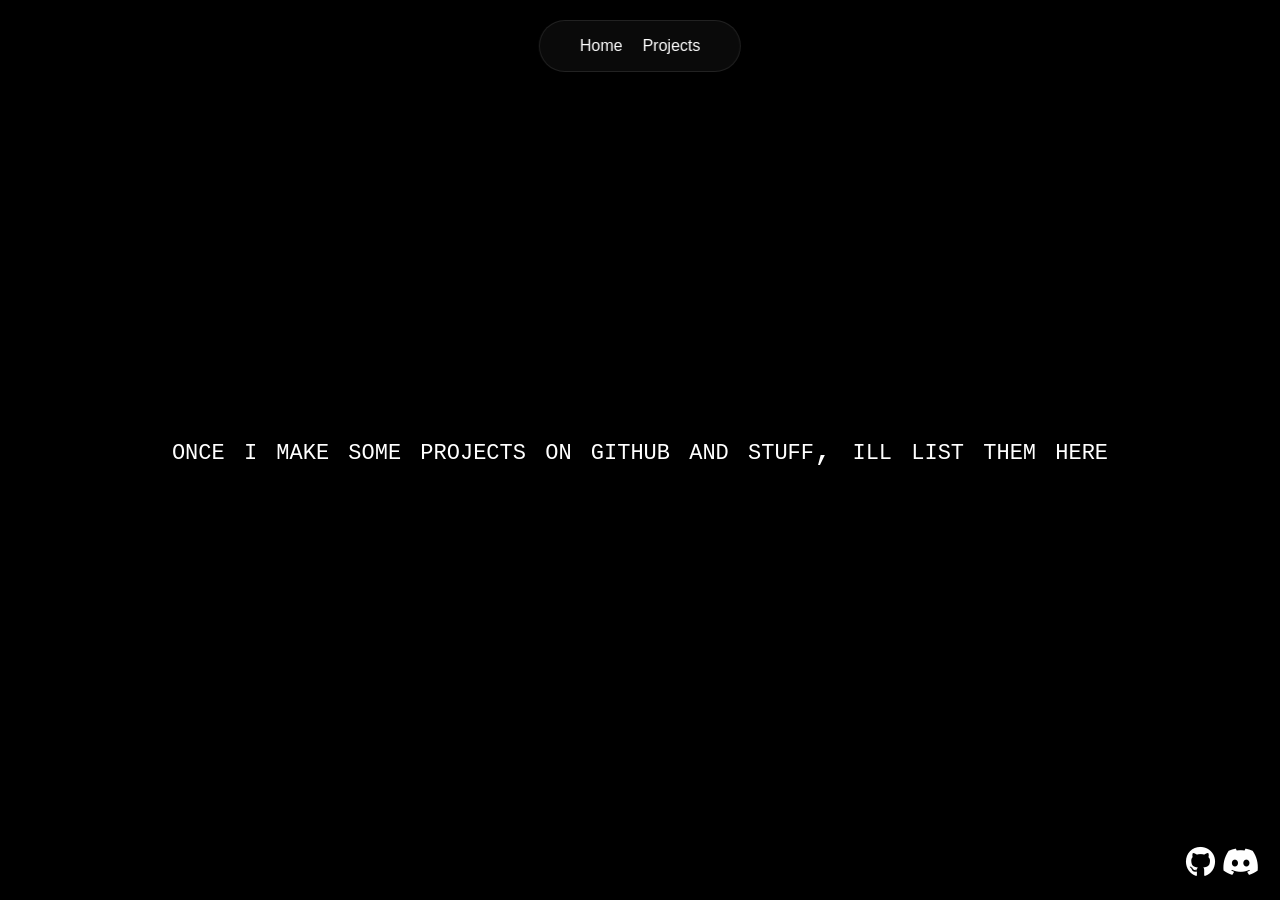
==== projects.html @ 8b533bd2 "forgot to add the github icon to the projects page, its now added" ====
<!DOCTYPE html>
<html lang="en">

<head>
    <meta charset="UTF-8">
    <meta name="viewport" content="width=device-width, initial-scale=1.0">
    <title>Document</title>

    <link rel="stylesheet" href="assets/style.css" />
    <link rel="stylesheet" href="https://cdnjs.cloudflare.com/ajax/libs/font-awesome/6.5.1/css/all.min.css" />

    <script src="assets/discord-widget.js"></script>
    <script src="assets/main.js"></script>
    <script src="assets/config.js"></script>
</head>

<body>
    <div id="navbar"></div>

    <div class="homecontainer">
        <div class="hometitle">once i make some projects on github and stuff, ill list them here</div>
    </div>

    <div class="discordlink">
        <a href="" target="_blank" id="discord-link">
            <i class="fab fa-discord"></i>
        </a>
    </div>

    <div class="githublink">
        <a href="" target="_blank" id="github-link">
            <i class="fa-brands fa-github"></i>
        </a>
    </div>
</body>

</html>
---- assets/style.css ----
body,
html {
  margin: 0;
  padding: 0;
  width: 100%;
  height: 100%;
  overflow: hidden;
  background-color: black;
  color: white;
}

.navbar {
  background: rgba(17, 17, 17, 0.6);
  backdrop-filter: blur(12px);
  -webkit-backdrop-filter: blur(12px);
  border: 1px solid rgba(255, 255, 255, 0.1);

  border-bottom: 1px solid #222;
  border-radius: 32px;
  box-shadow: 0 4px 20px rgba(0, 0, 0, 0.15);
  width: fit-content;
  position: fixed;
  top: 20px;
  left: 50%;
  transform: translateX(-50%);
  z-index: 100000000;
}

.navbar-links {
  display: flex;
  align-items: center;
  height: 50px;
  padding: 0 40px;
  gap: 20px;
}

.navbar-links a {
  color: white;
  text-decoration: none;
  font-size: 16px;
  transition: color 0.3s ease;
  font-family: Verdana, Geneva, Tahoma, sans-serif;
}

.navbar-links a:hover {
  color: #ccc;
}

.homecontainer {
  font-variant: small-caps;
  font-family: "Courier New", Courier, monospace;
  display: flex;
  flex-direction: column;
  justify-content: center;
  align-items: center;
  height: 100vh;
  text-align: center;
}

.hometitle {
  font-size: xx-large;
  margin: 0;
}

.discordlink {
  position: fixed;
  right: 20px;
  bottom: 20px;
  margin: 0;
  z-index: 100;
  display: inline-block;
}

.discordlink a {
  color: white;
  text-decoration: none;
  font-size: 30px;
  display: inline-block;
}

.discordlink a i {
  display: inline-block;
  transition: transform 0.3s ease;
}

.discordlink a:hover i {
  transform: translateY(-5px);
}

.githublink {
  position: fixed;
  right: 65px;
  bottom: 20px;
  margin: 0;
  z-index: 100;
  display: inline-block;
}

.githublink a {
  color: white;
  text-decoration: none;
  font-size: 30px;
  display: inline-block;
}

.githublink a i {
  display: inline-block;
  transition: transform 0.3s ease;
}

.githublink a:hover i {
  transform: translateY(-5px);
}
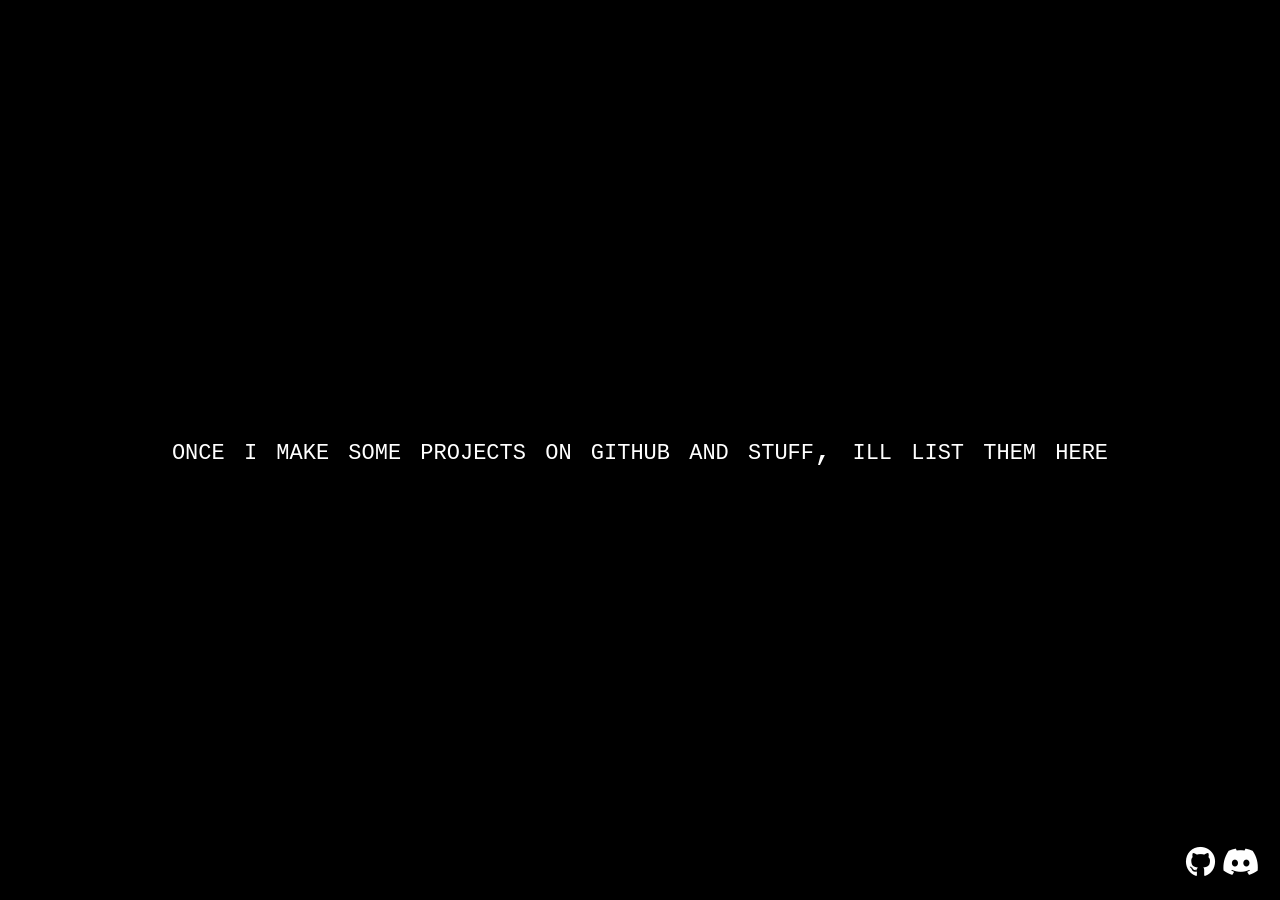
==== commit 94e73655: "updated code for the widgets to work on my project page" ====
--- a/projects.html
+++ b/projects.html
@@ -4,12 +4,12 @@
 <head>
     <meta charset="UTF-8">
     <meta name="viewport" content="width=device-width, initial-scale=1.0">
-    <title>Document</title>
+    <title>mixe.lol | projects</title>
 
     <link rel="stylesheet" href="assets/style.css" />
     <link rel="stylesheet" href="https://cdnjs.cloudflare.com/ajax/libs/font-awesome/6.5.1/css/all.min.css" />
 
-    <script src="assets/discord-widget.js"></script>
+    <script src="assets/widgets.js"></script>
     <script src="assets/main.js"></script>
     <script src="assets/config.js"></script>
 </head>
@@ -21,8 +21,8 @@
         <div class="hometitle">once i make some projects on github and stuff, ill list them here</div>
     </div>
 
-    <div class="discordlink">
-        <a href="" target="_blank" id="discord-link">
+    <div class="discord">
+        <a href="" target="_blank" id="discordd">
             <i class="fab fa-discord"></i>
         </a>
     </div>
--- a/assets/style.css
+++ b/assets/style.css
@@ -62,7 +62,7 @@
   margin: 0;
 }
 
-.discordlink {
+.discord {
   position: fixed;
   right: 20px;
   bottom: 20px;
@@ -71,19 +71,19 @@
   display: inline-block;
 }
 
-.discordlink a {
+.discord a {
   color: white;
   text-decoration: none;
   font-size: 30px;
   display: inline-block;
 }
 
-.discordlink a i {
+.discord a i {
   display: inline-block;
   transition: transform 0.3s ease;
 }
 
-.discordlink a:hover i {
+.discord a:hover i {
   transform: translateY(-5px);
 }
 
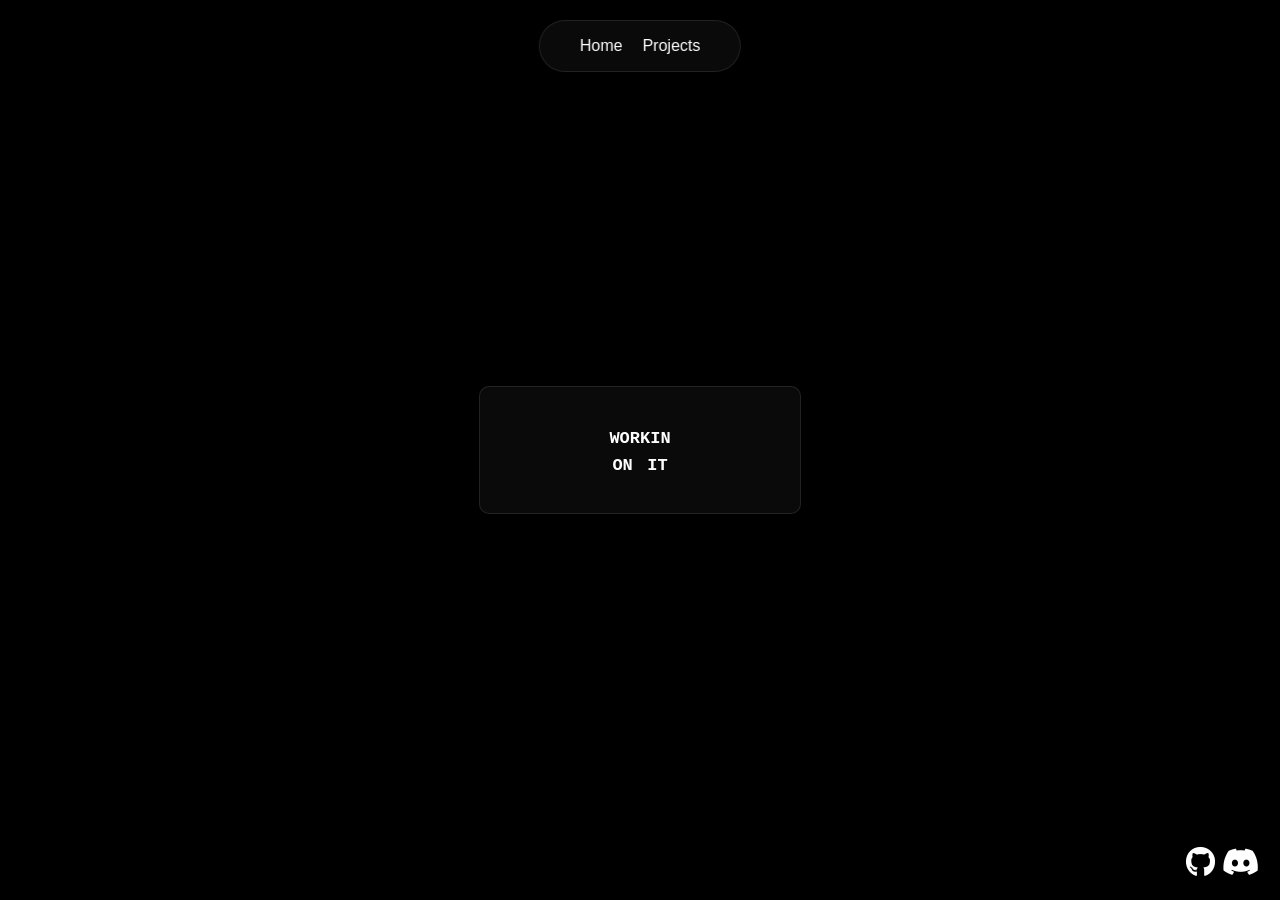
==== commit 18681a43: "updated projects page and index" ====
--- a/projects.html
+++ b/projects.html
@@ -18,9 +18,14 @@
     <div id="navbar"></div>
 
     <div class="homecontainer">
-        <div class="hometitle">once i make some projects on github and stuff, ill list them here</div>
+        <div class="projects-grid">
+            <div class="project">
+                <div class="project-desc">
+                    <h2>workin on it</h2>
+                </div>
+            </div>
+        </div>
     </div>
-
     <div class="discord">
         <a href="" target="_blank" id="discordd">
             <i class="fab fa-discord"></i>
--- a/assets/style.css
+++ b/assets/style.css
@@ -4,7 +4,6 @@
   padding: 0;
   width: 100%;
   height: 100%;
-  overflow: hidden;
   background-color: black;
   color: white;
 }
@@ -49,17 +48,55 @@
 .homecontainer {
   font-variant: small-caps;
   font-family: "Courier New", Courier, monospace;
+  min-height: 100vh;
   display: flex;
   flex-direction: column;
+  align-items: center;
+  text-align: center;
+}
+
+.projects-grid {
+  display: flex;
+  flex-wrap: wrap;
+  justify-content: center;
+  gap: 1.5rem;
+  max-width: 700px;
+  margin: auto;
+  padding: 1.5rem;
+}
+
+.project {
+  background: rgba(17, 17, 17, 0.6);
+  backdrop-filter: blur(12px);
+  -webkit-backdrop-filter: blur(12px);
+  border: 1px solid rgba(255, 255, 255, 0.1);
+  border-radius: 10px;
+  padding: 1rem 10rem;
+  flex: 0 1 calc(50% - 1.5rem);
+  min-width: 250px;
+  box-sizing: border-box;
+}
+
+.project-desc {
+  display: flex;
+  flex-wrap: wrap;
+  justify-content: center;
+  max-width: 600px;
+}
+
+.hometitle-wrapper {
+  display: flex;
   justify-content: center;
   align-items: center;
-  height: 100vh;
-  text-align: center;
+  min-height: 100vh;
 }
 
 .hometitle {
   font-size: xx-large;
   margin: 0;
+  font-variant: small-caps;
+  font-family: "Courier New", Courier, monospace;
+  text-align: center;
 }
 
 .discord {
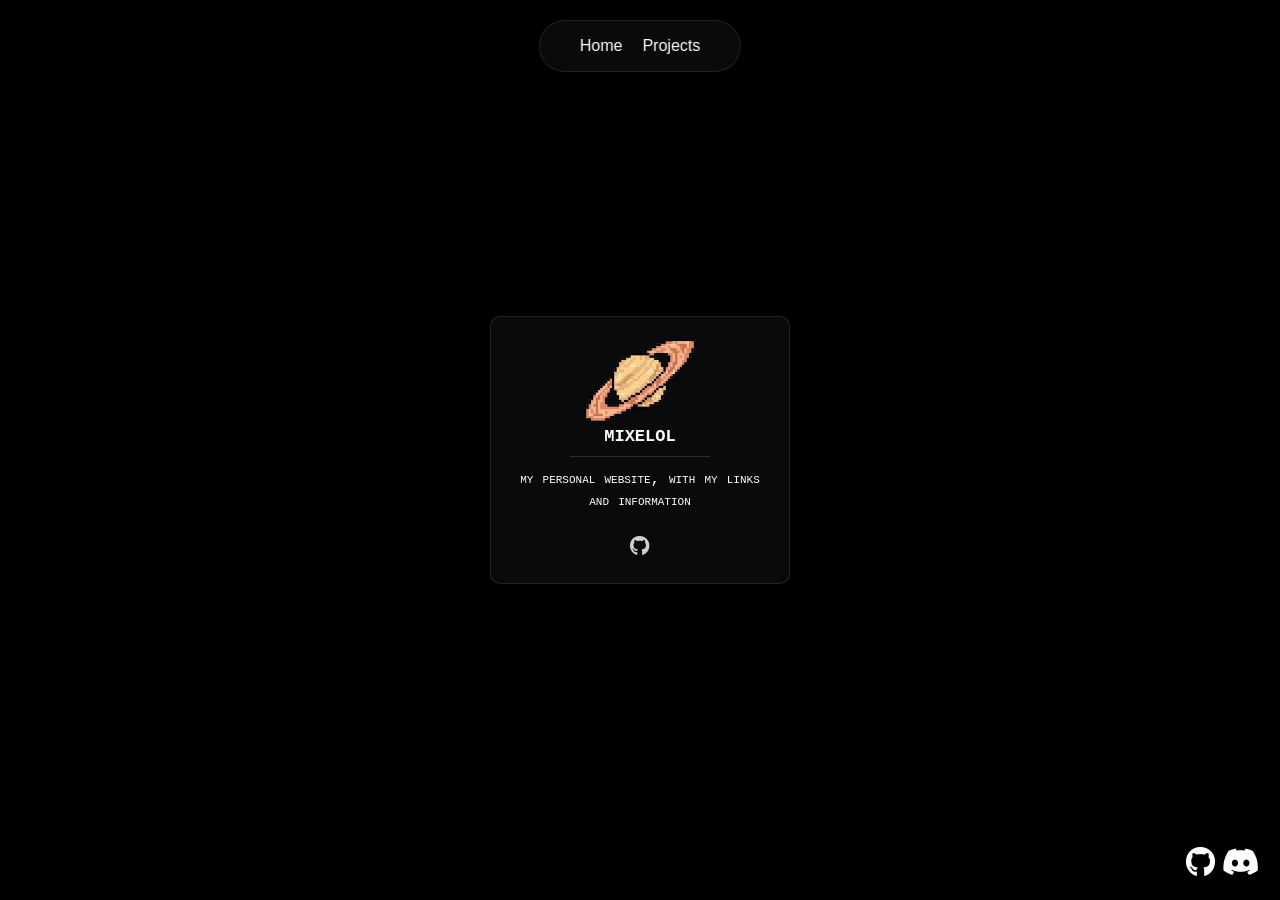
==== commit 01c80d0b: "updated projects page" ====
--- a/projects.html
+++ b/projects.html
@@ -20,8 +20,19 @@
     <div class="homecontainer">
         <div class="projects-grid">
             <div class="project">
-                <div class="project-desc">
-                    <h2>workin on it</h2>
+                <div class="project-header">
+                    <div class="project-icon">
+                        <img src="assets/images/projects/project1.png" alt="project one" id="project">
+                    </div>
+                    <h2 class="projecttitle">mixelol</h2>
+                </div>
+
+                <p class="project-desc">my personal website, with my links and information</p>
+
+                <div class="project-links">
+                    <a href="https://github.com/mixecpp/mixelol" target="_blank">
+                        <i class="fa-brands fa-github"></i>
+                    </a>
                 </div>
             </div>
         </div>
--- a/assets/style.css
+++ b/assets/style.css
@@ -71,17 +71,73 @@
   -webkit-backdrop-filter: blur(12px);
   border: 1px solid rgba(255, 255, 255, 0.1);
   border-radius: 10px;
-  padding: 1rem 10rem;
+  padding: 1.5rem;
   flex: 0 1 calc(50% - 1.5rem);
-  min-width: 250px;
+  min-width: 300px;
   box-sizing: border-box;
+
+  display: flex;
+  flex-direction: column;
+  align-items: center;
+  gap: 0.75rem;
+  min-height: 180px;
+}
+
+.projecttitle {
+  width: 100%;
+  margin: 0;
+  text-align: center;
+  border-bottom: 1px solid rgba(255, 255, 255, 0.15);
+  padding-bottom: 0.5rem;
+}
+
+.projecttitle h2 {
+  margin: 0;
+  font-size: 1.2rem;
+  letter-spacing: 0.05em;
+}
+
+.project-icon {
+  display: flex;
+  align-items: center;
+  justify-content: center;
+}
+
+img#project {
+  width: 140px;
+  height: 80px;
+  object-fit: cover;
+  display: block;
 }
 
 .project-desc {
-  display: flex;
-  flex-wrap: wrap;
-  justify-content: center;
-  max-width: 600px;
+  margin: 0;
+  font-size: 0.95rem;
+  font-weight: normal;
+  line-height: 1.4;
+  text-align: center;
+}
+
+.project-links {
+  margin-top: auto;
+  padding-top: 0.75rem;
+  width: 100%;
+  display: flex;
+  justify-content: center;
+  gap: 0.75rem;
+}
+
+.project-links a {
+  color: white;
+  text-decoration: none;
+  font-size: 20px;
+  display: inline-block;
+  opacity: 0.8;
+  transition: opacity 0.2s ease;
+}
+
+.project-links a:hover {
+  opacity: 1;
 }
 
 .hometitle-wrapper {
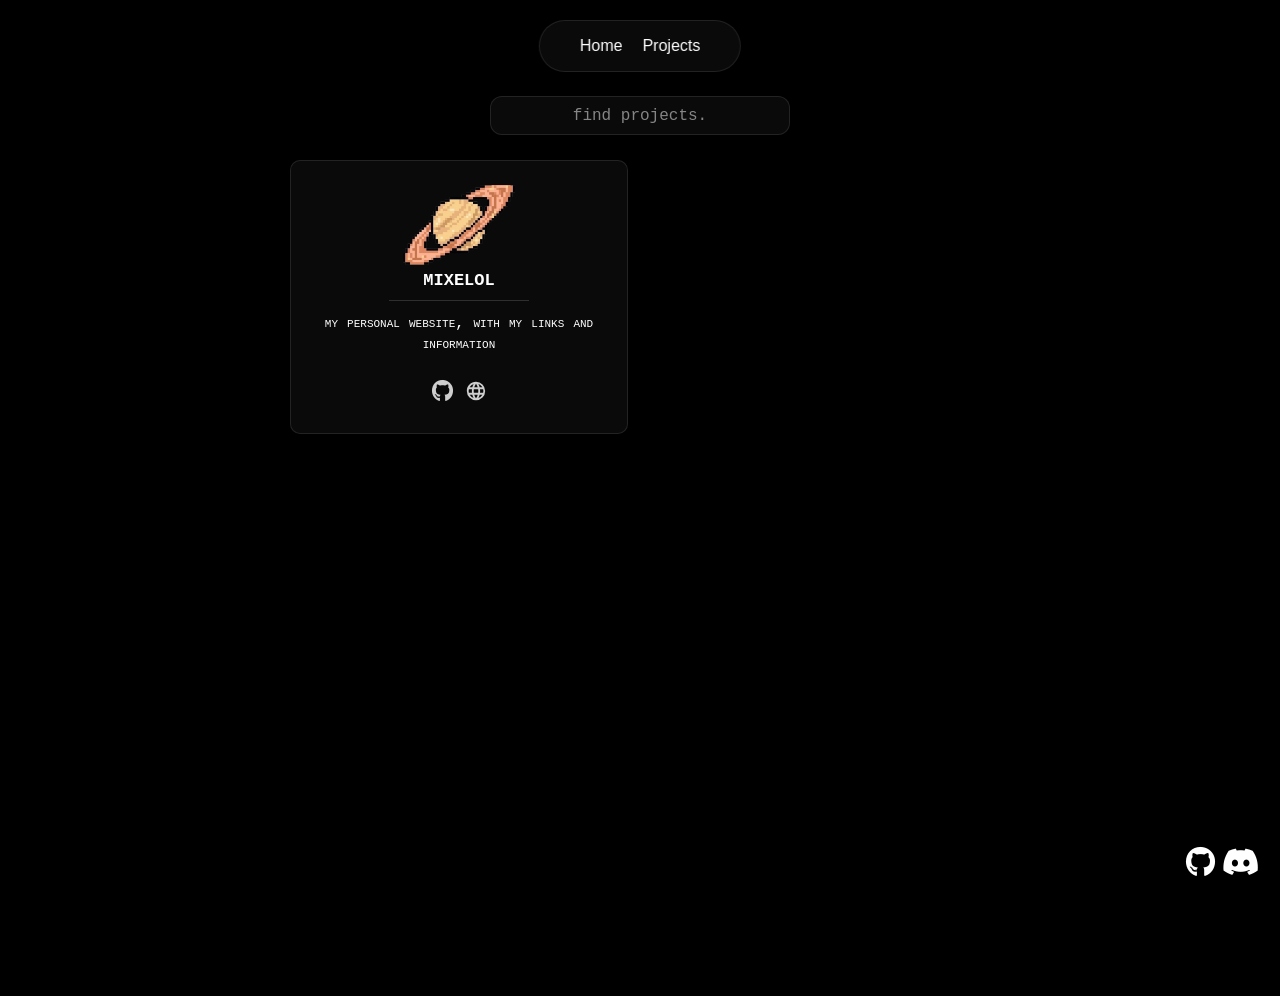
==== commit 15be3bca: "updated projects page added a search bar for projects. and a robots.txt, sitemap.xml and future layo" ====
--- a/projects.html
+++ b/projects.html
@@ -5,19 +5,25 @@
     <meta charset="UTF-8">
     <meta name="viewport" content="width=device-width, initial-scale=1.0">
     <title>mixe.lol | projects</title>
+    <link rel="icon" type="image/png" href="/assets/images/favicon.png">
+    <link rel="stylesheet" href="assets/style.css" />
+    <link rel="stylesheet" href="assets/icons.css">
+    <link rel="stylesheet" href="https://cdnjs.cloudflare.com/ajax/libs/font-awesome/6.5.1/css/all.min.css" />
 
-    <link rel="stylesheet" href="assets/style.css" />
-    <link rel="stylesheet" href="https://cdnjs.cloudflare.com/ajax/libs/font-awesome/6.5.1/css/all.min.css" />
 
     <script src="assets/widgets.js"></script>
     <script src="assets/main.js"></script>
     <script src="assets/config.js"></script>
+
 </head>
 
 <body>
     <div id="navbar"></div>
 
     <div class="homecontainer">
+        <div class="searchbar">
+            <input type="text" id="searchInput" placeholder="find projects.">
+        </div>
         <div class="projects-grid">
             <div class="project">
                 <div class="project-header">
@@ -26,16 +32,23 @@
                     </div>
                     <h2 class="projecttitle">mixelol</h2>
                 </div>
-
                 <p class="project-desc">my personal website, with my links and information</p>
-
                 <div class="project-links">
                     <a href="https://github.com/mixecpp/mixelol" target="_blank">
                         <i class="fa-brands fa-github"></i>
                     </a>
+                    <a href="https://mixe.lol" target="_blank" class="globe-icon">
+                        <svg xmlns="http://www.w3.org/2000/svg" width="22" viewBox="0 0 24 24">
+                            <path class="bog-ux" />
+                        </svg>
+
+                    </a>
+
                 </div>
             </div>
         </div>
+
+
     </div>
     <div class="discord">
         <a href="" target="_blank" id="discordd">
@@ -48,6 +61,33 @@
             <i class="fa-brands fa-github"></i>
         </a>
     </div>
+
+    <script>
+        document.getElementById('searchInput').addEventListener('input', function (e) {
+            const query = e.target.value.trim().toLowerCase();
+            const projects = document.querySelectorAll('.project');
+
+            projects.forEach(project => {
+                const title = project.querySelector('.projecttitle')?.textContent.toLowerCase() || '';
+                const desc = project.querySelector('.project-desc')?.textContent.toLowerCase() || '';
+                const matches = title.includes(query) || desc.includes(query);
+
+                project.style.display = matches ? 'flex' : 'none';
+            });
+        });
+
+        const searchbar = document.querySelector('.searchbar');
+        const scrollThreshold = 10; // px scrolled before it disappears
+
+        window.addEventListener('scroll', () => {
+            if (window.scrollY > scrollThreshold) {
+                searchbar.classList.add('hidden');
+            } else {
+                searchbar.classList.remove('hidden');
+            }
+        });
+    </script>
+</body>
 </body>
 
 </html>
--- a/assets/style.css
+++ b/assets/style.css
@@ -45,6 +45,43 @@
   color: #ccc;
 }
 
+.searchbar {
+  background: rgba(17, 17, 17, 0.6);
+  backdrop-filter: blur(12px);
+  -webkit-backdrop-filter: blur(12px);
+
+  position:absolute;
+  border: 1px solid rgba(255, 255, 255, 0.1);
+  border-radius: 12px;
+  box-shadow: 0 4px 20px rgba(0, 0, 0, 0.15);
+  width: fit-content;
+  top: 10px
+  margin-bottom: 1.5rem;
+  transition: opacity 0.3s ease, transform 0.3s ease;
+}
+
+.searchbar.hidden {
+  opacity: 0;
+  transform: translateY(-20px);
+  pointer-events: none;
+}
+
+.searchbar input {
+  background: transparent;
+  border: none;
+  outline: none;
+  color: white;
+  font-family: "Courier New", Courier, monospace;
+  font-size: 1rem;
+  padding: 0.6rem 1.5rem;
+  width: 250px;
+  text-align: center;
+}
+
+.searchbar input::placeholder {
+  color: rgba(255, 255, 255, 0.5);
+}
+
 .homecontainer {
   font-variant: small-caps;
   font-family: "Courier New", Courier, monospace;
@@ -53,16 +90,18 @@
   flex-direction: column;
   align-items: center;
   text-align: center;
+  padding-top: 6rem;
 }
 
 .projects-grid {
-  display: flex;
-  flex-wrap: wrap;
+  display: grid;
+  grid-template-columns: repeat(2, minmax(300px, 1fr));
   justify-content: center;
   gap: 1.5rem;
   max-width: 700px;
-  margin: auto;
+  margin: 0 auto;
   padding: 1.5rem;
+  padding-top: 4rem;
 }
 
 .project {
@@ -72,8 +111,6 @@
   border: 1px solid rgba(255, 255, 255, 0.1);
   border-radius: 10px;
   padding: 1.5rem;
-  flex: 0 1 calc(50% - 1.5rem);
-  min-width: 300px;
   box-sizing: border-box;
 
   display: flex;
@@ -130,7 +167,7 @@
 .project-links a {
   color: white;
   text-decoration: none;
-  font-size: 20px;
+  font-size: 22px;
   display: inline-block;
   opacity: 0.8;
   transition: opacity 0.2s ease;
@@ -140,7 +177,7 @@
   opacity: 1;
 }
 
-.hometitle-wrapper {
+.home-wrapper {
   display: flex;
   justify-content: center;
   align-items: center;
@@ -204,3 +241,9 @@
 .githublink a:hover i {
   transform: translateY(-5px);
 }
+
+@media (max-width: 650px) {
+  .projects-grid {
+    grid-template-columns: 1fr;
+  }
+}
--- a/assets/icons.css
+++ b/assets/icons.css
@@ -0,0 +1,6 @@
+.bog-ux {
+  fill: currentColor;
+  d: path(
+    "M16.36 14c.08-.66.14-1.32.14-2s-.06-1.34-.14-2h3.38c.16.64.26 1.31.26 2s-.1 1.36-.26 2m-5.15 5.56c.6-1.11 1.06-2.31 1.38-3.56h2.95a8.03 8.03 0 0 1-4.33 3.56M14.34 14H9.66c-.1-.66-.16-1.32-.16-2s.06-1.35.16-2h4.68c.09.65.16 1.32.16 2s-.07 1.34-.16 2M12 19.96c-.83-1.2-1.5-2.53-1.91-3.96h3.82c-.41 1.43-1.08 2.76-1.91 3.96M8 8H5.08A7.92 7.92 0 0 1 9.4 4.44C8.8 5.55 8.35 6.75 8 8m-2.92 8H8c.35 1.25.8 2.45 1.4 3.56A8 8 0 0 1 5.08 16m-.82-2C4.1 13.36 4 12.69 4 12s.1-1.36.26-2h3.38c-.08.66-.14 1.32-.14 2s.06 1.34.14 2M12 4.03c.83 1.2 1.5 2.54 1.91 3.97h-3.82c.41-1.43 1.08-2.77 1.91-3.97M18.92 8h-2.95a15.7 15.7 0 0 0-1.38-3.56c1.84.63 3.37 1.9 4.33 3.56M12 2C6.47 2 2 6.5 2 12a10 10 0 0 0 10 10a10 10 0 0 0 10-10A10 10 0 0 0 12 2"
+  );
+}
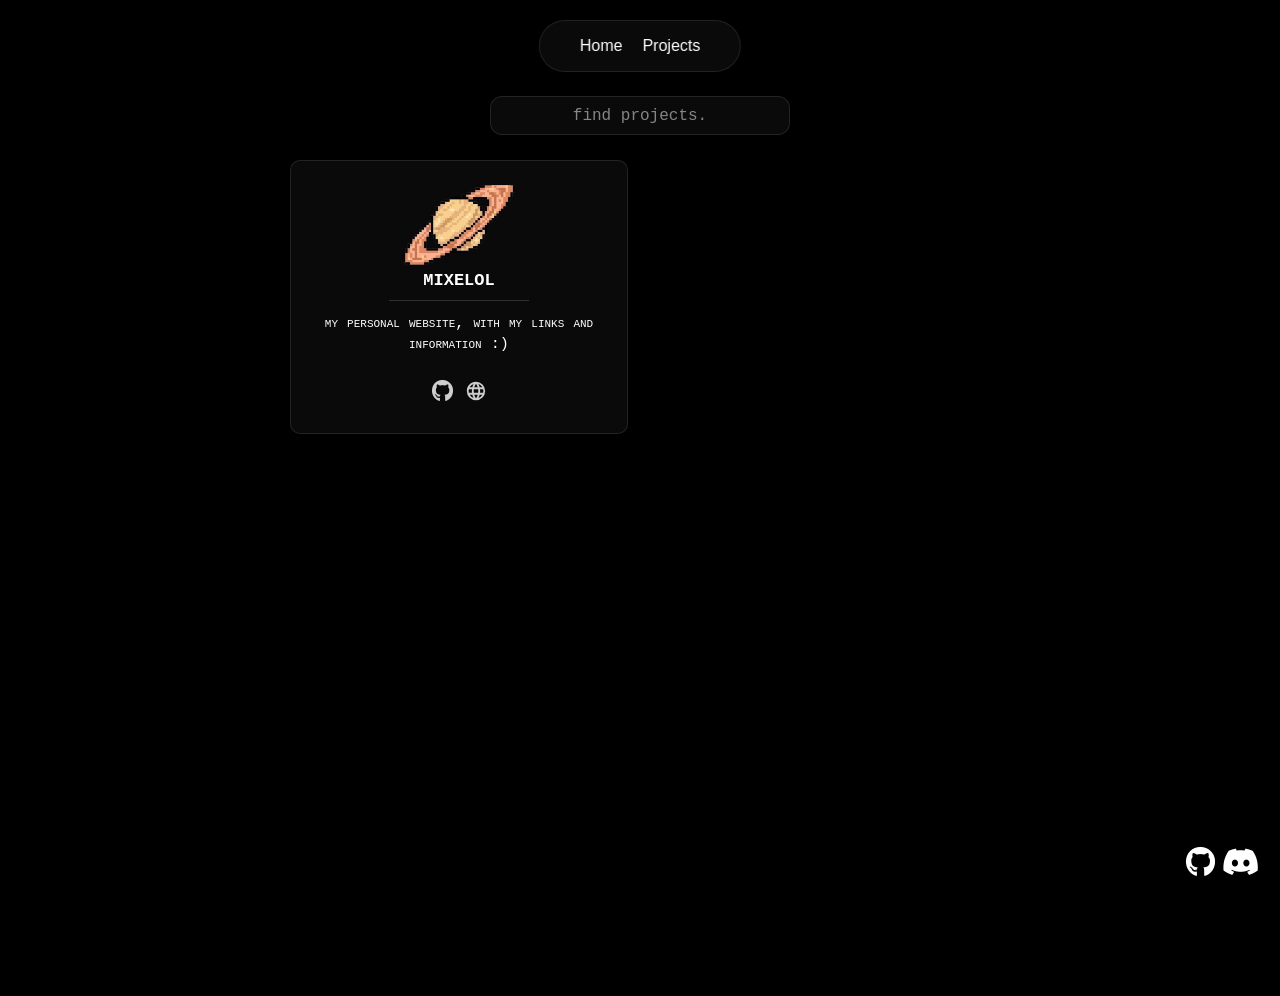
==== commit 8af04f80: "stuff" ====
--- a/projects.html
+++ b/projects.html
@@ -32,7 +32,7 @@
                     </div>
                     <h2 class="projecttitle">mixelol</h2>
                 </div>
-                <p class="project-desc">my personal website, with my links and information</p>
+                <p class="project-desc">my personal website, with my links and information :)</p>
                 <div class="project-links">
                     <a href="https://github.com/mixecpp/mixelol" target="_blank">
                         <i class="fa-brands fa-github"></i>
